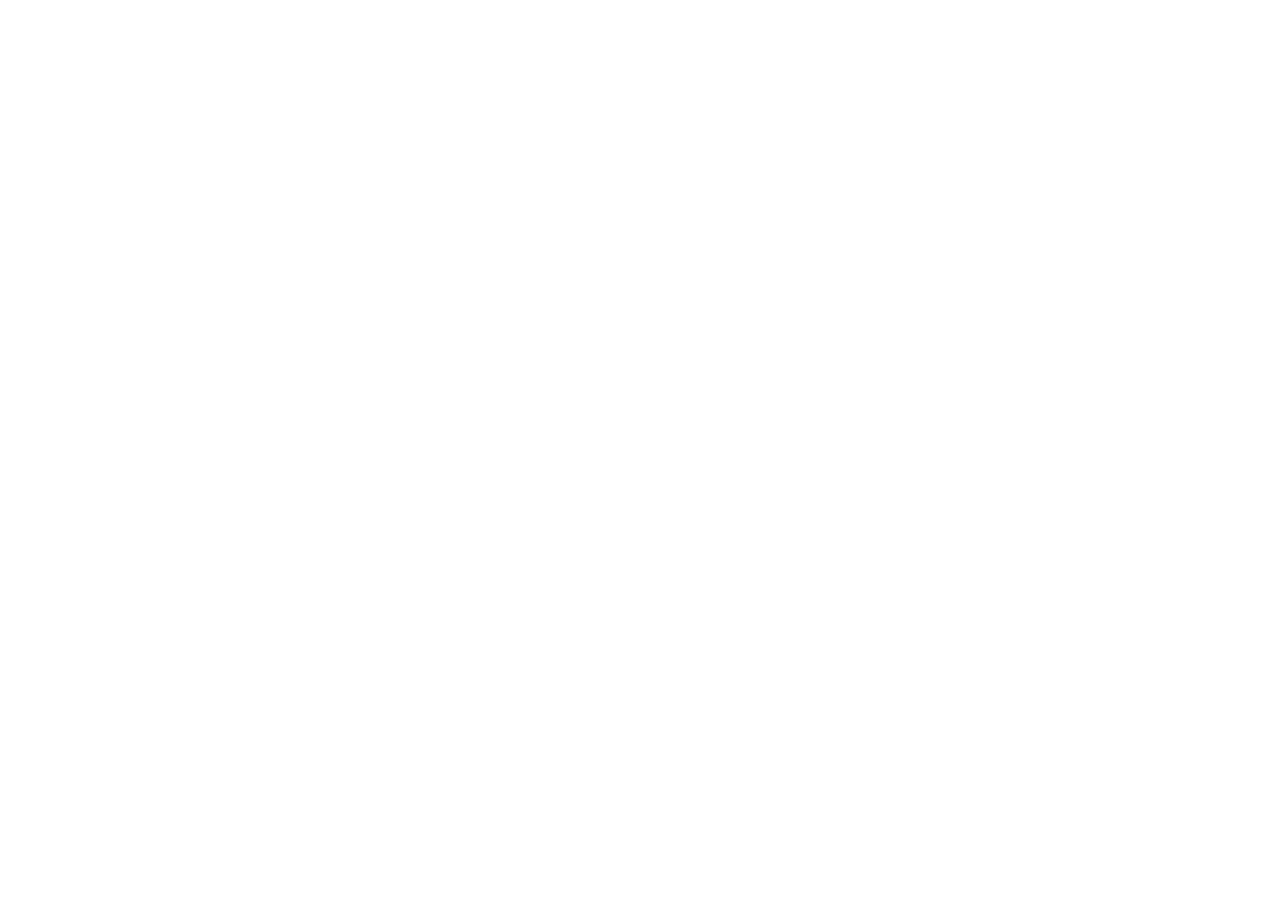
==== hluti2/index.html @ fe4e3496 "Add files via upload" ====
<!DOCTYPE html>
<html>
<head>
	<title></title>
</head>
<body>





	<script type="text/javascript" href='image.js' ></script>
	<script type="text/javascript" href = 'verkefni_6_seinnipartur.js'></script>
</body>
</html>
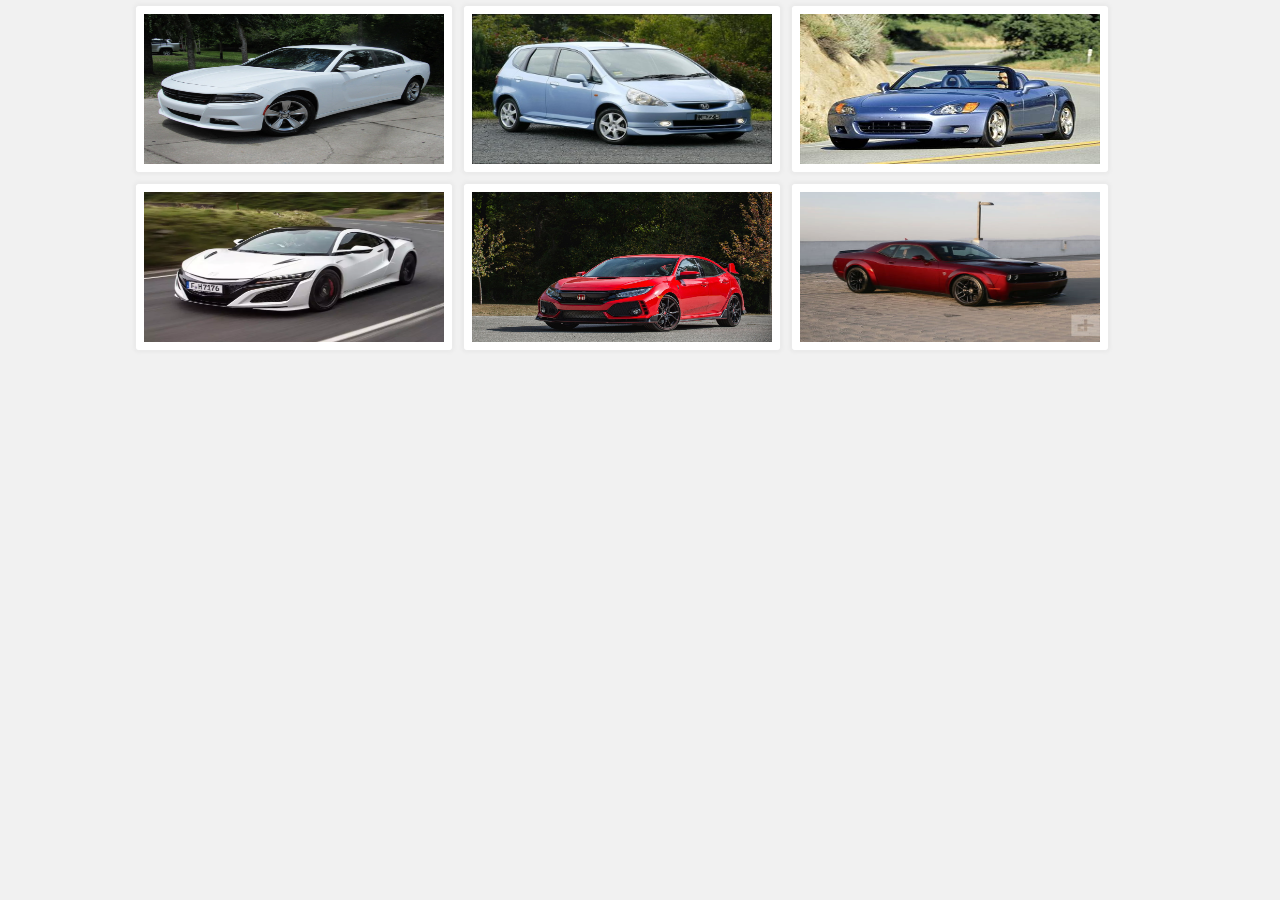
==== commit 262a2cbc: "Add files via upload" ====
--- a/hluti2/index.html
+++ b/hluti2/index.html
@@ -1,15 +1,19 @@
 <!DOCTYPE html>
 <html>
 <head>
+	<link rel="stylesheet" type="text/css" href="style.css">
 	<title></title>
 </head>
 <body>
+ 
+
+	<div id="gallery" ></div>
 
 
 
-
-
-	<script type="text/javascript" href='image.js' ></script>
-	<script type="text/javascript" href = 'verkefni_6_seinnipartur.js'></script>
+	<script type="text/javascript" src='./image.js' ></script>
+	<script type="text/javascript" src='verkefni_6_seinnipartur.js'></script>
 </body>
+<script>
+</script>
 </html>--- a/hluti2/style.css
+++ b/hluti2/style.css
@@ -0,0 +1,163 @@
+@import url(http://fonts.googleapis.com/css?family=Karla:400,700);
+
+body {
+	margin: 0;
+	padding: 0;
+	background-color: #f1f1f1;
+	font-family: 'Karla', sans-serif;
+    color: #333;}
+
+/* Header */
+header {
+	background-color: #333333;
+	margin: 0 0 40px 0;
+	padding: 10px 0 0 0;
+	min-height: 50px;
+	text-align: center;}
+
+h1 {
+  background-image: url('../img/creative-folk.png');
+  background-repeat: no-repeat;
+  background-position: center center;
+  margin: 10px auto 5px auto;
+  width: 516px;
+  height: 21px;
+  text-align: center;
+  text-indent: 100%;
+  white-space: nowrap;
+  overflow: hidden;}
+
+h2 {
+	font-size: 180%;
+	margin: 0;}
+h2, h4 {
+	font-weight: normal;}
+h4 {
+	color: #333;
+	display: inline-block;
+	font-size: 120%;
+	margin: 5px 0 5px 0;}
+
+/* Filter and search options */
+#price-range {
+	width: 370px;
+	margin: 10px auto 30px auto;
+	text-align: center;
+	font-weight: bold;}
+#value-min, #value-max {
+	width: 100px; 
+	border: none; 	
+	background-color: #f1f1f1;
+	font-family: 'Karla', sans-serif;}
+#slider {margin: 30px 0 30px 0;}
+/* Filter and search options */
+#buttons, #search {
+	text-align: center;
+	margin-bottom: 30px;}
+
+/* Filter buttons */
+button {
+	background-color: #d7d7d7;
+	border: none;
+	padding: 3px 10px 4px 10px;
+	border-radius: 4px;
+	color: #333;
+	font-family: 'Karla', sans-serif;
+	font-size: 100%;}
+
+button:hover, button.active {
+	background-color: #00cccc;
+	color: #fff;
+	cursor: pointer;}
+
+
+/* Search input */
+input {
+	font-size: 120%;
+	border: 1px solid #999;
+	padding: 5px;}
+input:hover {
+	border: 1px solid #666;}
+input:focus {
+	border: 1px solid #00cccc;
+	outline: none;}
+
+
+/* Gallery of images */
+#gallery {
+	text-align: center;
+	max-width: 1020px;
+	margin: 0 auto;}
+
+#gallery img {
+	width: 300px;
+	height: 150px;
+	border-radius: 3px;
+	border: 8px solid #fff;
+	margin: 6px;
+    -webkit-box-shadow: 0 0 3px 3px #ebebeb;
+    box-shadow: 0 0 3px 3px #ebebeb;
+	float: left;}
+
+
+/* Table styles */
+table {
+	margin: 0 auto;
+	width: 780px;}
+table#rates	{width: 380px;}
+th, td {
+	border-radius: 3px;
+	color: #333;
+	padding: 7px 10px 5px 10px;
+	min-width: 9em;
+	text-align: left;}
+th {
+	background-color: #d7d7d7;
+	font-weight: bold;
+	text-transform: uppercase;}
+td {
+	background-color: #fff;}
+table.sortable th:hover {
+	cursor: pointer;}
+th.ascending, th.descending, table.sortable th:hover {
+	background-color: #00cccc;
+	color: #fff;}
+
+/* Arrows for table sorting */
+th.ascending:after {
+	font-size: 60%;
+    content: '\25B2';
+    float: left;
+	padding: 4px 5px 0 0;}
+th.descending:after {
+	font-size: 60%;
+    content: '\25BC';
+    float: left;
+	padding: 4px 5px 0 0;}
+
+.about {
+	width: 780px;
+	margin: 0 auto 40px auto;}
+.about:after {
+  content: "";
+  display: table;
+  clear: both;}
+.about h2 {
+  text-align: left; 
+  float: left;}
+
+.bio {
+	float: right;
+	width: 195px;}
+.bio img {
+	float: left;
+	width: 50px;
+	height: 50px;
+	margin-right: 10px;}
+
+.location {
+	padding-left: 74px;
+	background-image: url('../img/pointer.png');
+	background-repeat: no-repeat;
+	background-position: 60px 1px;
+	font-size: 90%;}